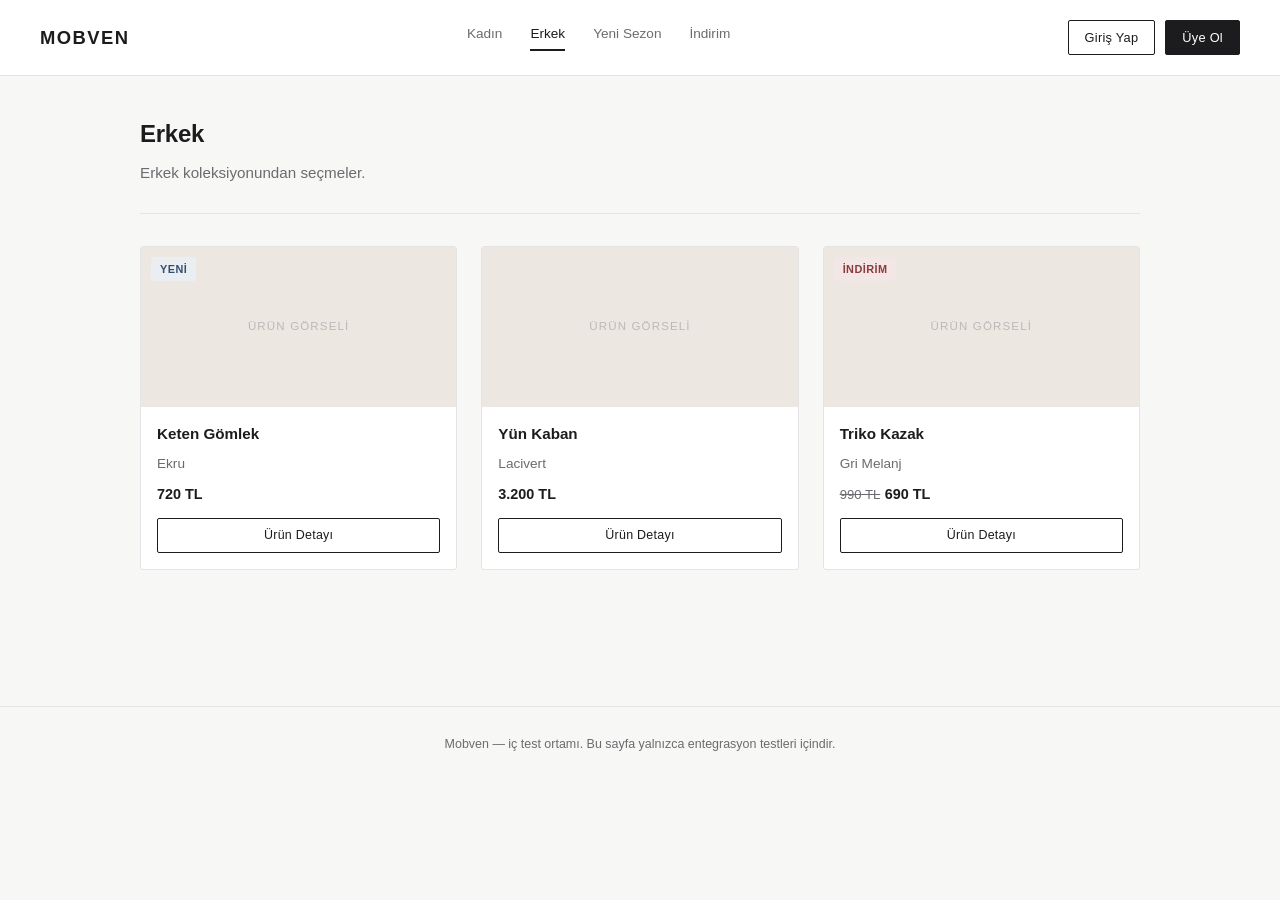
==== erkek/index.html @ 2a5ff17b "Mobven: çok sayfalı demo mağaza (kategori sayfaları, ürün detayları, üye ol/giriş/profil)" ====
<!DOCTYPE html>
<html lang="tr">
<head>
<meta charset="UTF-8" />
<meta name="viewport" content="width=device-width, initial-scale=1.0" />
<title>Mobven — Erkek</title>
<link rel="stylesheet" href="../assets/style.css" />
</head>
<body>
  <header class="site" id="site-header"></header>
  <main>
    <div class="hero small">
      <h1>Erkek</h1>
      <p>Erkek koleksiyonundan seçmeler.</p>
    </div>
    <div class="grid" id="product-grid"></div>
  </main>
  <footer class="site" id="site-footer"></footer>

  <script src="../webpush-client.js"></script>
  <script src="../assets/site.js"></script>
  <script>
    const ROOT = '../';
    MobvenSite.initPush(ROOT);
    MobvenSite.renderHeader(ROOT, 'erkek');
    MobvenSite.renderFooter();
    MobvenSite.renderProductGrid('product-grid', MobvenSite.getByCategory('erkek'), ROOT);
  </script>
</body>
</html>
---- assets/style.css ----
:root {
  color-scheme: light;
  --ink: #1c1c1e;
  --muted: #6b6b70;
  --line: #e4e4e6;
  --surface: #ffffff;
  --bg: #f7f7f5;
  --accent-soft: #efefef;
  --ok-bg: #eaf3ec;
  --ok-ink: #285c3b;
  --warn-bg: #f6efe3;
  --warn-ink: #7a5a20;
  --sale-bg: #f3e6e6;
  --sale-ink: #8c3a3a;
  --new-bg: #eaeef3;
  --new-ink: #34506e;
}
* { box-sizing: border-box; }
body {
  margin: 0;
  font-family: "Helvetica Neue", Arial, sans-serif;
  background: var(--bg);
  color: var(--ink);
  line-height: 1.5;
}
a { color: inherit; }

header.site {
  display: flex;
  align-items: center;
  justify-content: space-between;
  padding: 20px 40px;
  border-bottom: 1px solid var(--line);
  background: var(--surface);
  position: sticky;
  top: 0;
  z-index: 10;
}
.logo { font-size: 1.15rem; font-weight: 700; letter-spacing: 0.08em; text-transform: uppercase; }
.logo a { text-decoration: none; color: var(--ink); }
nav.site { display: flex; gap: 28px; font-size: 0.85rem; color: var(--muted); }
nav.site a { text-decoration: none; color: var(--muted); padding-bottom: 4px; border-bottom: 2px solid transparent; }
nav.site a.active { color: var(--ink); border-bottom-color: var(--ink); }
.account-area { display: flex; align-items: center; gap: 12px; font-size: 0.85rem; }
.account-link { text-decoration: none; font-weight: 600; padding: 7px 4px; }
.guest-actions { display: flex; gap: 10px; }

.pill-btn {
  display: inline-flex;
  align-items: center;
  justify-content: center;
  border: 1px solid var(--ink);
  background: transparent;
  color: var(--ink);
  padding: 7px 16px;
  font-size: 0.8rem;
  letter-spacing: 0.02em;
  cursor: pointer;
  border-radius: 2px;
  text-decoration: none;
}
.pill-btn:hover { background: var(--ink); color: #fff; }
.pill-btn.filled { background: var(--ink); color: #fff; }
.pill-btn.filled:hover { opacity: 0.85; }

main { max-width: 1080px; margin: 0 auto; padding: 0 40px 80px; }
main.narrow { max-width: 520px; padding-top: 56px; }

.hero { padding: 56px 0 40px; border-bottom: 1px solid var(--line); margin-bottom: 40px; }
.hero.small { padding: 40px 0 28px; margin-bottom: 32px; }
.hero h1 { font-size: 2rem; font-weight: 600; margin: 0 0 10px; letter-spacing: -0.01em; }
.hero.small h1 { font-size: 1.5rem; }
.hero p { color: var(--muted); max-width: 520px; margin: 0; font-size: 0.95rem; }

.section-title { font-size: 0.78rem; text-transform: uppercase; letter-spacing: 0.12em; color: var(--muted); margin: 0 0 18px; }

.grid { display: grid; grid-template-columns: repeat(3, 1fr); gap: 24px; margin-bottom: 56px; }
.product { background: var(--surface); border: 1px solid var(--line); border-radius: 3px; overflow: hidden; display: flex; flex-direction: column; }
.swatch-link { text-decoration: none; }
.product .swatch {
  height: 160px; display: flex; align-items: center; justify-content: center; position: relative;
  background: #ece7e0; color: #b9b9bb; font-size: 0.72rem; letter-spacing: 0.1em; text-transform: uppercase;
}
.product .swatch.large { height: 380px; }
.badge {
  position: absolute; top: 10px; left: 10px; font-size: 0.68rem; padding: 4px 9px; border-radius: 2px;
  text-transform: uppercase; letter-spacing: 0.04em; font-weight: 600;
}
.badge-sale { background: var(--sale-bg); color: var(--sale-ink); }
.badge-new { background: var(--new-bg); color: var(--new-ink); }
.product .body { padding: 16px; flex: 1; display: flex; flex-direction: column; gap: 8px; }
.product h3 { font-size: 0.95rem; margin: 0; font-weight: 600; }
.product h3 a { text-decoration: none; }
.meta { font-size: 0.85rem; color: var(--muted); }
.price-old { font-size: 0.82rem; color: var(--muted); text-decoration: line-through; }
.price-now { font-size: 0.9rem; font-weight: 600; }
.price.large .price-now { font-size: 1.3rem; }
.detail-btn { margin-top: 4px; text-align: center; font-size: 0.78rem; }

.panel { background: var(--surface); border: 1px solid var(--line); border-radius: 3px; padding: 28px; margin-bottom: 24px; }
.panel h2 { font-size: 1rem; margin: 0 0 6px; }
.panel .desc { color: var(--muted); font-size: 0.85rem; margin: 0 0 18px; max-width: 560px; }
.panel .desc.small { margin-top: 14px; margin-bottom: 0; }

form.stacked { display: flex; flex-direction: column; gap: 14px; max-width: 360px; }
form.stacked label { display: flex; flex-direction: column; gap: 6px; font-size: 0.82rem; color: var(--muted); }
input, form.inline { font-family: inherit; }
input {
  padding: 10px 12px; border: 1px solid var(--line); border-radius: 2px; font-size: 0.9rem;
  background: #fff; color: var(--ink);
}
input:disabled { color: var(--muted); background: #f4f4f3; }
input::placeholder { color: #a9a9ab; }
form.inline { display: flex; gap: 10px; flex-wrap: wrap; align-items: center; }

.status-pill {
  display: inline-flex; align-items: center; padding: 5px 12px; border-radius: 2px;
  font-size: 0.75rem; font-weight: 600; background: var(--accent-soft); color: var(--muted);
}
.status-pill.ok { background: var(--ok-bg); color: var(--ok-ink); }
.status-pill.warn { background: var(--warn-bg); color: var(--warn-ink); }

.breadcrumb { font-size: 0.8rem; color: var(--muted); margin: 32px 0 20px; }
.breadcrumb a { text-decoration: none; color: var(--muted); }
.breadcrumb span { color: var(--ink); }

.product-detail { display: grid; grid-template-columns: 1fr 1fr; gap: 40px; margin-bottom: 56px; }
.detail-body h1 { font-size: 1.5rem; margin: 0 0 8px; font-weight: 600; }
.detail-body .meta { margin-bottom: 12px; }
.sizes { margin: 18px 0; }
.sizes .label { display: block; font-size: 0.78rem; color: var(--muted); margin-bottom: 8px; text-transform: uppercase; letter-spacing: 0.06em; }
.size-list { display: flex; gap: 8px; flex-wrap: wrap; }
.size-btn {
  border: 1px solid var(--line); background: #fff; padding: 8px 14px; font-size: 0.82rem;
  cursor: pointer; border-radius: 2px;
}
.size-btn.selected { border-color: var(--ink); background: var(--ink); color: #fff; }
.detail-actions { display: flex; gap: 10px; margin-top: 10px; flex-wrap: wrap; }
.toast { margin-left: 4px; font-size: 0.82rem; color: var(--ok-ink); }

.log-panel {
  background: #17181a; color: #cfd3d6; border-radius: 3px; padding: 18px;
  font-family: ui-monospace, "SF Mono", Consolas, monospace; font-size: 0.78rem;
  max-height: 220px; overflow-y: auto; white-space: pre-wrap; word-break: break-word;
}

footer.site { border-top: 1px solid var(--line); padding: 28px 40px; color: var(--muted); font-size: 0.78rem; text-align: center; }

@media (max-width: 860px) {
  .product-detail { grid-template-columns: 1fr; }
}
@media (max-width: 720px) {
  .grid { grid-template-columns: 1fr; }
  header.site, main, footer.site { padding-left: 20px; padding-right: 20px; }
  nav.site { display: none; }
}
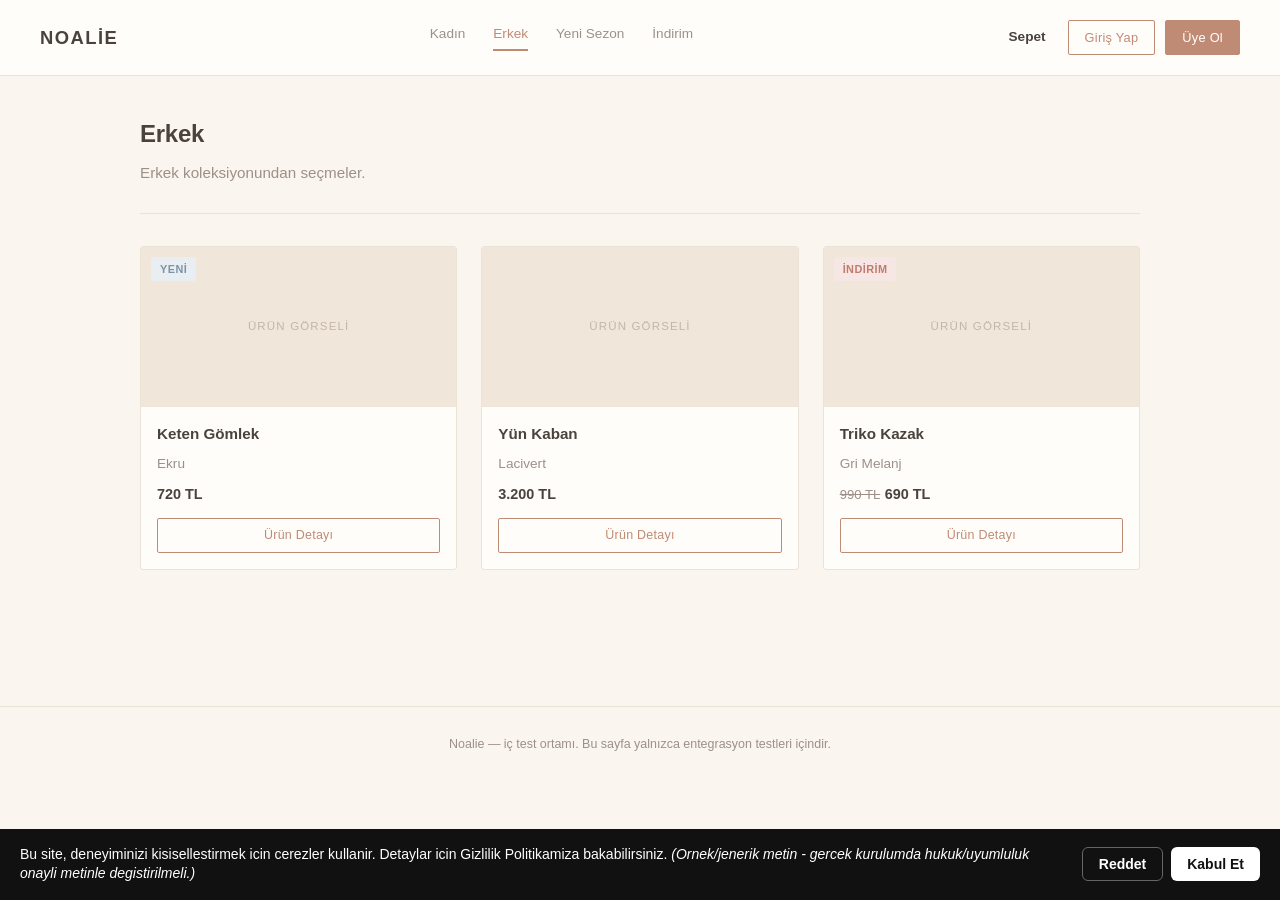
==== commit 59136ec5: "Sepet (cart) akışı ekle, mağazayı Noalie olarak yeniden markala - Gerçek sepete ekleme/çıkarma/mikta" ====
--- a/erkek/index.html
+++ b/erkek/index.html
@@ -3,8 +3,41 @@
 <head>
 <meta charset="UTF-8" />
 <meta name="viewport" content="width=device-width, initial-scale=1.0" />
-<title>Mobven — Erkek</title>
+<title>Noalie — Erkek</title>
 <link rel="stylesheet" href="../assets/style.css" />
+<script>
+                (function (a, t, i) { var e = "MSCI"; var s = "Analytics"; var o = e + "queue"; a[o] = a[o] || []; var r = a[e] || function (n) { var t = {}; t[s] = {}; function e(e) { while (e.length) { var r = e.pop(); t[s][r] = function (e) { return function () { a[o].push([e, n, arguments]) } }(r) } } var r = "track"; var i = "set"; e([r + "Event", r + "View", r + "Action", i + "Config", i + "Property", i + "User", "initialize", "teardown"]); return t }(i.name); var n = i.name; if (!a[e]) { a[n] = r[s]; a[o].push(["new", n]); setTimeout(function () { var e = "script"; var r = t.createElement(e); r.async = 1; r.src = i.src; var n = t.getElementsByTagName(e)[0]; n.parentNode.insertBefore(r, n) }, 1) } else { a[n] = new r[s] } if (i.user) { a[n].setUser(i.user) } if (i.props) { for (var c in i.props) { a[n].setProperty(c, i.props[c]) } } a[n].initialize(i.cfg) })(window, document, {
+                    src: "https://rdrect-eur1.mkt.dynamics.com/webtracking/WebTracking/WebTracking.bundle.js",
+                    name: "MSCI",
+                    cfg: {
+                        ingestionKey: "9109cd3cfc884abdb8026d0442d43c74-54f97fce-fe77-44f7-bf06-0e27cea05760-7501",
+                        endpointUrl: "https://mobile.events.data.microsoft.com/OneCollector/1.0/",
+                        autoCapture: {
+                            view: true,
+                            click: true
+                        },
+                        orgInfo: {
+                            orgId: "49f6ec1c-0b84-f111-b27b-7c1e5235037c",
+                            orgTenantId: "9a39b261-b2fc-4fc7-a937-ecc31b82d8aa",
+                            orgGeo: "EUR"
+                        }
+                    }
+                });
+        </script>
+
+<!-- CUSTOM TRIGGER SDK (msdynmkt) - web izleme SDK'sindan AYRI.
+     Trigger event'i MSCI (web izleme) uzerinden gonderilirse CI'a ulasir
+     (tetikleyici "Tumlestirildi" olur) ama journey kisiyi cozemez ve
+     YOLCULUK HIC BASLAMAZ. trackEvent/setUser bu SDK uzerinden gitmeli. -->
+<script>
+(function (a, t, i) { var e = "MSEI"; var s = "Analytics"; var o = e + "queue"; a[o] = a[o] || []; var r = a[e] || function (n) { var t = {}; t[s] = {}; function e(e) { while (e.length) { var r = e.pop(); t[s][r] = function (e) { return function () { a[o].push([e, n, arguments]) } }(r) } } var r = "track"; var i = "set"; e([r + "Event", r + "View", r + "Action", i + "Property", i + "User", "initialize", "teardown"]); return t }(i.name); var n = i.name; if (!a[e]) { a[n] = r[s]; a[o].push(["new", n]); setTimeout(function () { var e = "script"; var r = t.createElement(e); r.async = 1; r.src = i.src; var n = t.getElementsByTagName(e)[0]; n.parentNode.insertBefore(r, n) }, 1) } else { a[n] = new r[s] } if (i.user) { a[n].setUser(i.user) } if (i.props) { for (var c in i.props) { a[n].setProperty(c, i.props[c]) } } a[n].initialize(i.cfg) })(window, document, {
+    src: "https://download.pi.dynamics.com/sdk/web/msei-0.js",
+    name: "msdynmkt",
+    cfg: { ingestionKey: "9109cd3cfc884abdb8026d0442d43c74-54f97fce-fe77-44f7-bf06-0e27cea05760-7501" }
+});
+</script>
+
+
 </head>
 <body>
   <header class="site" id="site-header"></header>
@@ -19,12 +52,15 @@
 
   <script src="../webpush-client.js"></script>
   <script src="../assets/site.js"></script>
+  <script src="../pulse-client.js"></script>
   <script>
     const ROOT = '../';
-    MobvenSite.initPush(ROOT);
-    MobvenSite.renderHeader(ROOT, 'erkek');
-    MobvenSite.renderFooter();
-    MobvenSite.renderProductGrid('product-grid', MobvenSite.getByCategory('erkek'), ROOT);
+    NoalieSite.initPush(ROOT);
+    NoalieSite.renderHeader(ROOT, 'erkek');
+    NoalieSite.renderFooter();
+    Pulse.init({ endpoint: 'https://pulse-prod-func.azurewebsites.net/api' });
+    Pulse.trackPageView({ category: 'erkek' });
+    NoalieSite.renderProductGrid('product-grid', NoalieSite.getByCategory('erkek'), ROOT);
   </script>
 </body>
 </html>
--- a/assets/style.css
+++ b/assets/style.css
@@ -1,19 +1,21 @@
 :root {
   color-scheme: light;
-  --ink: #1c1c1e;
-  --muted: #6b6b70;
-  --line: #e4e4e6;
-  --surface: #ffffff;
-  --bg: #f7f7f5;
-  --accent-soft: #efefef;
-  --ok-bg: #eaf3ec;
-  --ok-ink: #285c3b;
-  --warn-bg: #f6efe3;
-  --warn-ink: #7a5a20;
-  --sale-bg: #f3e6e6;
-  --sale-ink: #8c3a3a;
-  --new-bg: #eaeef3;
-  --new-ink: #34506e;
+  --ink: #4a423c;
+  --muted: #9c9088;
+  --line: #ece3d8;
+  --surface: #fffdfa;
+  --bg: #faf5ee;
+  --accent: #c08b74;
+  --accent-hover: #ab7861;
+  --accent-soft: #f3e6dd;
+  --ok-bg: #eaf1e6;
+  --ok-ink: #6a8759;
+  --warn-bg: #faf0dd;
+  --warn-ink: #b28a4a;
+  --sale-bg: #f7e7e4;
+  --sale-ink: #c17b6e;
+  --new-bg: #e9eef2;
+  --new-ink: #7c94a8;
 }
 * { box-sizing: border-box; }
 body {
@@ -40,18 +42,25 @@
 .logo a { text-decoration: none; color: var(--ink); }
 nav.site { display: flex; gap: 28px; font-size: 0.85rem; color: var(--muted); }
 nav.site a { text-decoration: none; color: var(--muted); padding-bottom: 4px; border-bottom: 2px solid transparent; }
-nav.site a.active { color: var(--ink); border-bottom-color: var(--ink); }
-.account-area { display: flex; align-items: center; gap: 12px; font-size: 0.85rem; }
+nav.site a.active { color: var(--accent); border-bottom-color: var(--accent); }
+.account-area { display: flex; align-items: center; gap: 18px; font-size: 0.85rem; }
 .account-link { text-decoration: none; font-weight: 600; padding: 7px 4px; }
 .guest-actions { display: flex; gap: 10px; }
+
+.cart-link { position: relative; text-decoration: none; color: var(--ink); font-weight: 600; padding: 7px 4px; }
+.cart-count {
+  position: absolute; top: -6px; right: -14px; min-width: 16px; height: 16px; padding: 0 4px;
+  border-radius: 8px; background: var(--accent); color: #fff; font-size: 0.65rem; font-weight: 700;
+  display: flex; align-items: center; justify-content: center; line-height: 1;
+}
 
 .pill-btn {
   display: inline-flex;
   align-items: center;
   justify-content: center;
-  border: 1px solid var(--ink);
+  border: 1px solid var(--accent);
   background: transparent;
-  color: var(--ink);
+  color: var(--accent);
   padding: 7px 16px;
   font-size: 0.8rem;
   letter-spacing: 0.02em;
@@ -59,9 +68,9 @@
   border-radius: 2px;
   text-decoration: none;
 }
-.pill-btn:hover { background: var(--ink); color: #fff; }
-.pill-btn.filled { background: var(--ink); color: #fff; }
-.pill-btn.filled:hover { opacity: 0.85; }
+.pill-btn:hover { background: var(--accent); color: #fff; }
+.pill-btn.filled { background: var(--accent); color: #fff; }
+.pill-btn.filled:hover { background: var(--accent-hover); }
 
 main { max-width: 1080px; margin: 0 auto; padding: 0 40px 80px; }
 main.narrow { max-width: 520px; padding-top: 56px; }
@@ -79,7 +88,7 @@
 .swatch-link { text-decoration: none; }
 .product .swatch {
   height: 160px; display: flex; align-items: center; justify-content: center; position: relative;
-  background: #ece7e0; color: #b9b9bb; font-size: 0.72rem; letter-spacing: 0.1em; text-transform: uppercase;
+  background: #f0e6da; color: #c3b6a8; font-size: 0.72rem; letter-spacing: 0.1em; text-transform: uppercase;
 }
 .product .swatch.large { height: 380px; }
 .badge {
@@ -107,10 +116,10 @@
 input, form.inline { font-family: inherit; }
 input {
   padding: 10px 12px; border: 1px solid var(--line); border-radius: 2px; font-size: 0.9rem;
-  background: #fff; color: var(--ink);
+  background: var(--surface); color: var(--ink);
 }
-input:disabled { color: var(--muted); background: #f4f4f3; }
-input::placeholder { color: #a9a9ab; }
+input:disabled { color: var(--muted); background: #f2ece3; }
+input::placeholder { color: #bdb2a6; }
 form.inline { display: flex; gap: 10px; flex-wrap: wrap; align-items: center; }
 
 .status-pill {
@@ -131,12 +140,46 @@
 .sizes .label { display: block; font-size: 0.78rem; color: var(--muted); margin-bottom: 8px; text-transform: uppercase; letter-spacing: 0.06em; }
 .size-list { display: flex; gap: 8px; flex-wrap: wrap; }
 .size-btn {
-  border: 1px solid var(--line); background: #fff; padding: 8px 14px; font-size: 0.82rem;
+  border: 1px solid var(--line); background: var(--surface); padding: 8px 14px; font-size: 0.82rem;
   cursor: pointer; border-radius: 2px;
 }
-.size-btn.selected { border-color: var(--ink); background: var(--ink); color: #fff; }
+.size-btn.selected { border-color: var(--accent); background: var(--accent); color: #fff; }
 .detail-actions { display: flex; gap: 10px; margin-top: 10px; flex-wrap: wrap; }
 .toast { margin-left: 4px; font-size: 0.82rem; color: var(--ok-ink); }
+
+.cart-lines { display: flex; flex-direction: column; gap: 14px; margin-bottom: 24px; }
+.cart-line {
+  display: grid; grid-template-columns: 88px 1fr auto auto auto; align-items: center; gap: 16px;
+  background: var(--surface); border: 1px solid var(--line); border-radius: 3px; padding: 14px;
+}
+.cart-swatch { height: 72px; font-size: 0.6rem; }
+.cart-line-body h3 { font-size: 0.9rem; margin: 0 0 4px; font-weight: 600; }
+.cart-line-body h3 a { text-decoration: none; }
+.cart-line-qty { display: flex; align-items: center; gap: 10px; }
+.qty-btn {
+  width: 26px; height: 26px; border: 1px solid var(--line); background: var(--surface); border-radius: 2px;
+  cursor: pointer; font-size: 0.9rem; line-height: 1;
+}
+.qty-value { min-width: 16px; text-align: center; font-size: 0.9rem; }
+.cart-line-total { font-weight: 600; font-size: 0.9rem; white-space: nowrap; }
+.cart-line-remove {
+  border: none; background: transparent; color: var(--muted); font-size: 1.1rem; cursor: pointer;
+  width: 26px; height: 26px;
+}
+.cart-line-remove:hover { color: var(--sale-ink); }
+.cart-summary {
+  background: var(--surface); border: 1px solid var(--line); border-radius: 3px; padding: 20px;
+  max-width: 340px; margin-left: auto;
+}
+.cart-summary-total { display: flex; justify-content: space-between; font-size: 1rem; font-weight: 600; margin-bottom: 14px; }
+.cart-summary .pill-btn { width: 100%; }
+
+@media (max-width: 640px) {
+  .cart-line { grid-template-columns: 60px 1fr auto; }
+  .cart-line-total { grid-column: 2 / 3; }
+  .cart-line-remove { grid-column: 3 / 4; }
+  .cart-summary { max-width: none; }
+}
 
 .log-panel {
   background: #17181a; color: #cfd3d6; border-radius: 3px; padding: 18px;
